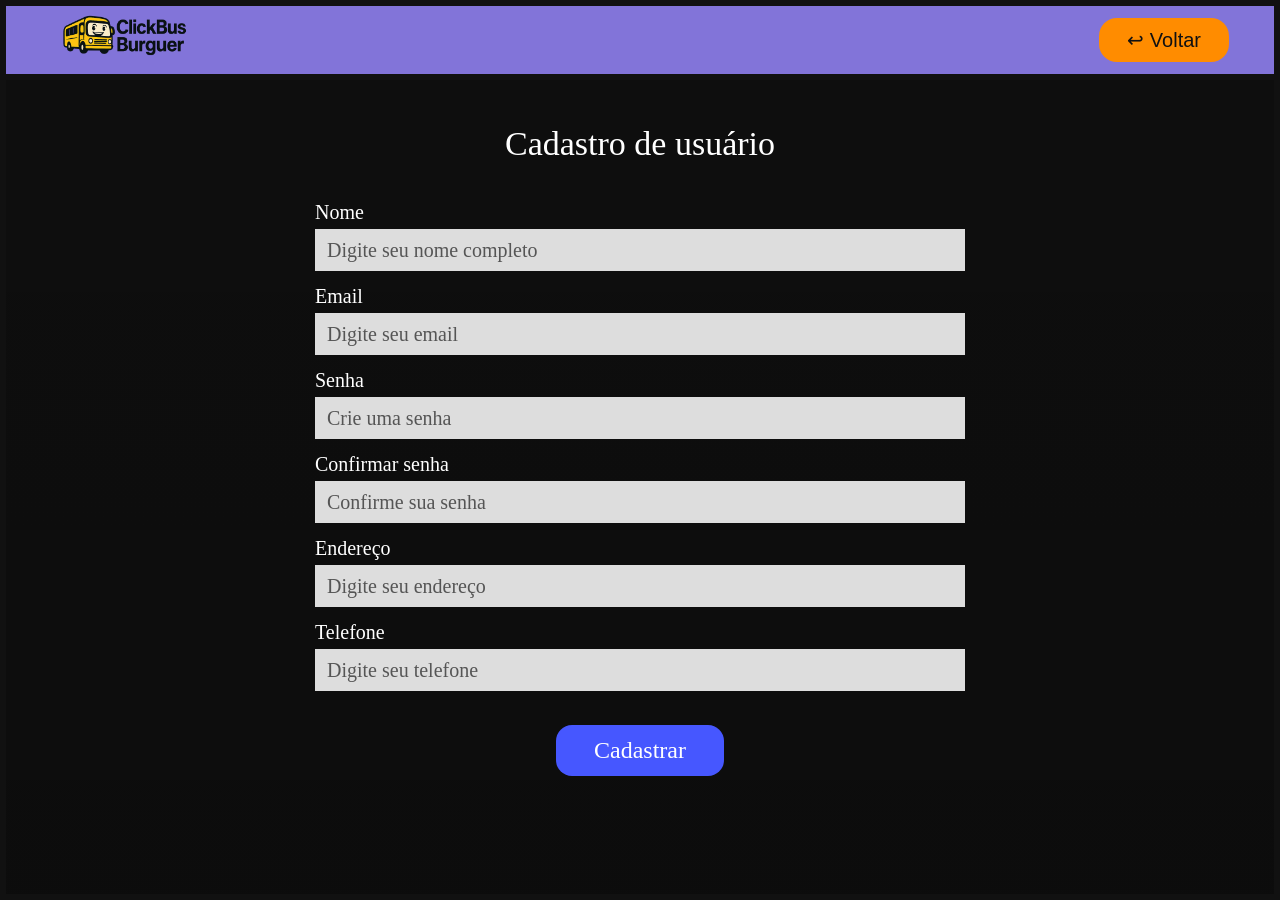
==== cadastro.html @ 44af4b9b "feat: implementação inicial da Sprint 1" ====
<!doctype html>
<html lang="pt-BR">
  <head>
    <meta charset="UTF-8" />
    <meta name="viewport" content="width=device-width, initial-scale=1.0" />
    <title>Cadastro - ClickBus Burguer</title>

    <link rel="stylesheet" href="css/global.css" />
    <link rel="stylesheet" href="css/cadastro.css" />
  </head>

  <body>
    <header class="topo">
      <a href="index.html" class="area-logo">
        <img src="img/logo-topo.png" alt="Logo ClickBus Burguer" />
      </a>

      <a href="login.html" class="botao-voltar">↩ Voltar</a>
    </header>

    <main class="pagina-cadastro">
      <section class="cadastro-container">
        <h1>Cadastro de usuário</h1>

        <form class="form-cadastro" onsubmit="fazerCadastro(event)">
          <label for="nome">Nome</label>
          <input
            type="text"
            id="nome"
            placeholder="Digite seu nome completo"
            required
          />

          <label for="email">Email</label>
          <input
            type="email"
            id="email"
            placeholder="Digite seu email"
            required
          />

          <label for="senha">Senha</label>
          <input
            type="password"
            id="senha"
            placeholder="Crie uma senha"
            required
          />

          <label for="confirmar-senha">Confirmar senha</label>
          <input
            type="password"
            id="confirmar-senha"
            placeholder="Confirme sua senha"
            required
          />

          <label for="endereco">Endereço</label>
          <input
            type="text"
            id="endereco"
            placeholder="Digite seu endereço"
            required
          />

          <label for="telefone">Telefone</label>
          <input
            type="tel"
            id="telefone"
            placeholder="Digite seu telefone"
            required
          />

          <button type="submit" class="botao-cadastrar">Cadastrar</button>
        </form>
      </section>
    </main>

    <script src="script.js"></script>
  </body>
</html>
---- css/global.css ----
* {
  margin: 0;
  padding: 0;
  box-sizing: border-box;
}

body {
  background-color: #111;
  color: #fff;
  font-family: Georgia, "Times New Roman", serif;
}

/* Cabeçalho */

.topo {
  width: 100%;
  height: 80px;
  background-color: #8274d9;
  border: 6px solid #111;
  display: flex;
  align-items: center;
  justify-content: space-between;
  padding: 0 45px;
}

.area-logo {
  display: flex;
  align-items: center;
  text-decoration: none;
}

.area-logo img {
  width: 150px;
  height: auto;
  display: block;
}

.menu {
  display: flex;
  align-items: center;
  gap: 55px;
}

.menu a {
  background-color: #4657ff;
  color: #fff;
  text-decoration: none;
  padding: 9px 28px;
  border-radius: 16px;
  font-size: 24px;
  transition: 0.3s;
}

.menu a:hover {
  background-color: #2637d9;
  transform: scale(1.05);
}

.botao-voltar {
  background-color: #ff8c00;
  color: #111;
  text-decoration: none;
  padding: 10px 28px;
  border-radius: 18px;
  font-size: 20px;
  font-family: Arial, sans-serif;
  display: inline-block;
  transition: 0.3s;
}

.botao-voltar:hover {
  background-color: #e67c00;
  transform: scale(1.05);
}

/* Responsivo geral */

@media (max-width: 768px) {
  .topo {
    height: auto;
    flex-direction: column;
    gap: 15px;
    padding: 15px;
  }

  .area-logo img {
    width: 135px;
  }

  .menu {
    gap: 15px;
    flex-wrap: wrap;
    justify-content: center;
  }

  .menu a {
    font-size: 18px;
    padding: 8px 18px;
  }

  .botao-voltar {
    font-size: 16px;
    padding: 8px 18px;
  }
}
---- css/cadastro.css ----
.pagina-cadastro {
  min-height: calc(100vh - 80px);
  background-image:
    linear-gradient(rgba(0, 0, 0, 0.18), rgba(0, 0, 0, 0.28)),
    url("../img/Fundo.png");
  background-size: cover;
  background-position: center;
  background-repeat: no-repeat;
  border-left: 6px solid #111;
  border-right: 6px solid #111;
  border-bottom: 6px solid #111;
  display: flex;
  justify-content: center;
  align-items: flex-start;
  padding-top: 45px;
  color: white;
}

.cadastro-container {
  width: 650px;
  text-align: center;
}

.cadastro-container h1 {
  font-size: 34px;
  font-weight: normal;
  margin-bottom: 38px;
}

.form-cadastro {
  display: flex;
  flex-direction: column;
  align-items: flex-start;
}

.form-cadastro label {
  font-size: 20px;
  margin-bottom: 5px;
}

.form-cadastro input {
  width: 100%;
  height: 42px;
  padding: 0 12px;
  margin-bottom: 14px;
  border: none;
  outline: none;
  background-color: #ddd;
  color: #111;
  font-size: 20px;
  font-family: Georgia, "Times New Roman", serif;
}

.form-cadastro input::placeholder {
  color: #555;
}

.botao-cadastrar {
  align-self: center;
  margin-top: 20px;
  background-color: #4657ff;
  color: white;
  border: none;
  padding: 12px 38px;
  border-radius: 16px;
  font-size: 24px;
  font-family: Georgia, "Times New Roman", serif;
  cursor: pointer;
  transition: 0.3s;
}

.botao-cadastrar:hover {
  background-color: #2637d9;
  transform: scale(1.05);
}

@media (max-width: 768px) {
  .pagina-cadastro {
    padding: 40px 20px;
  }

  .cadastro-container {
    width: 100%;
  }

  .cadastro-container h1 {
    font-size: 30px;
    margin-bottom: 30px;
  }

  .form-cadastro label {
    font-size: 18px;
  }

  .form-cadastro input {
    font-size: 16px;
  }

  .botao-cadastrar {
    font-size: 20px;
  }
}
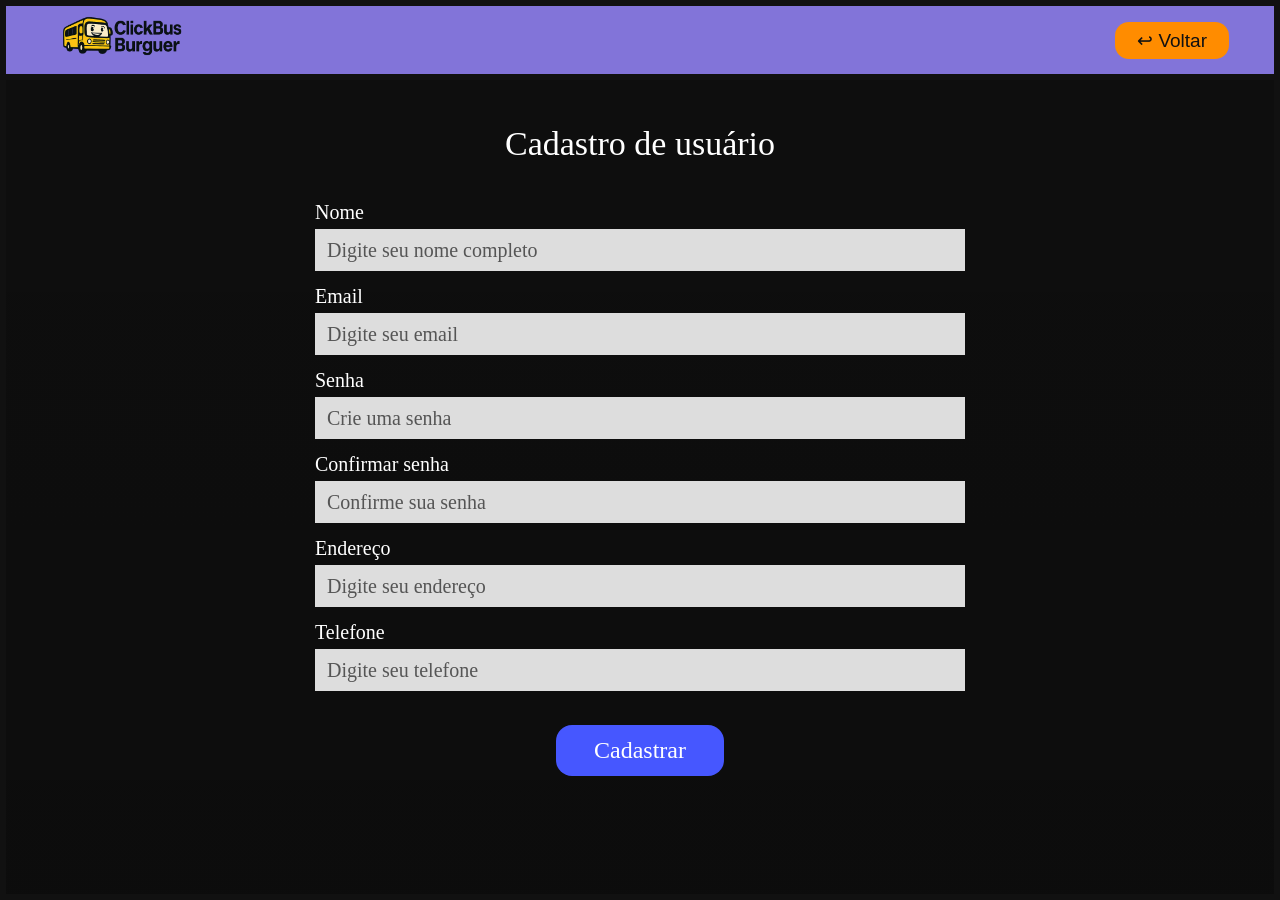
==== commit 554d3e6e: "Entrega Sprint 2 - evolução do MVP" ====
--- a/cadastro.html
+++ b/cadastro.html
@@ -47,10 +47,10 @@
             required
           />
 
-          <label for="confirmar-senha">Confirmar senha</label>
+          <label for="confirmarSenha">Confirmar senha</label>
           <input
             type="password"
-            id="confirmar-senha"
+            id="confirmarSenha"
             placeholder="Confirme sua senha"
             required
           />
--- a/css/global.css
+++ b/css/global.css
@@ -10,7 +10,7 @@
   font-family: Georgia, "Times New Roman", serif;
 }
 
-/* Cabeçalho */
+/* CABEÇALHO PADRÃO DO SITE */
 
 .topo {
   width: 100%;
@@ -29,11 +29,15 @@
   text-decoration: none;
 }
 
-.area-logo img {
-  width: 150px;
+.area-logo img,
+.logo-topo,
+.logo-area img {
+  width: 145px;
   height: auto;
   display: block;
 }
+
+/* MENU DO TOPO */
 
 .menu {
   display: flex;
@@ -45,9 +49,9 @@
   background-color: #4657ff;
   color: #fff;
   text-decoration: none;
-  padding: 9px 28px;
-  border-radius: 16px;
-  font-size: 24px;
+  padding: 7px 22px;
+  border-radius: 14px;
+  font-size: 19px;
   transition: 0.3s;
 }
 
@@ -56,16 +60,20 @@
   transform: scale(1.05);
 }
 
+/* BOTÃO VOLTAR PADRÃO */
+
 .botao-voltar {
   background-color: #ff8c00;
   color: #111;
   text-decoration: none;
-  padding: 10px 28px;
-  border-radius: 18px;
-  font-size: 20px;
+  padding: 7px 22px;
+  border-radius: 14px;
+  font-size: 19px;
   font-family: Arial, sans-serif;
   display: inline-block;
   transition: 0.3s;
+  border: none;
+  cursor: pointer;
 }
 
 .botao-voltar:hover {
@@ -73,18 +81,21 @@
   transform: scale(1.05);
 }
 
-/* Responsivo geral */
+/* RESPONSIVO GERAL */
 
 @media (max-width: 768px) {
   .topo {
     height: auto;
+    min-height: 80px;
     flex-direction: column;
     gap: 15px;
     padding: 15px;
   }
 
-  .area-logo img {
-    width: 135px;
+  .area-logo img,
+  .logo-topo,
+  .logo-area img {
+    width: 125px;
   }
 
   .menu {
@@ -100,6 +111,6 @@
 
   .botao-voltar {
     font-size: 16px;
-    padding: 8px 18px;
+    padding: 7px 16px;
   }
 }
